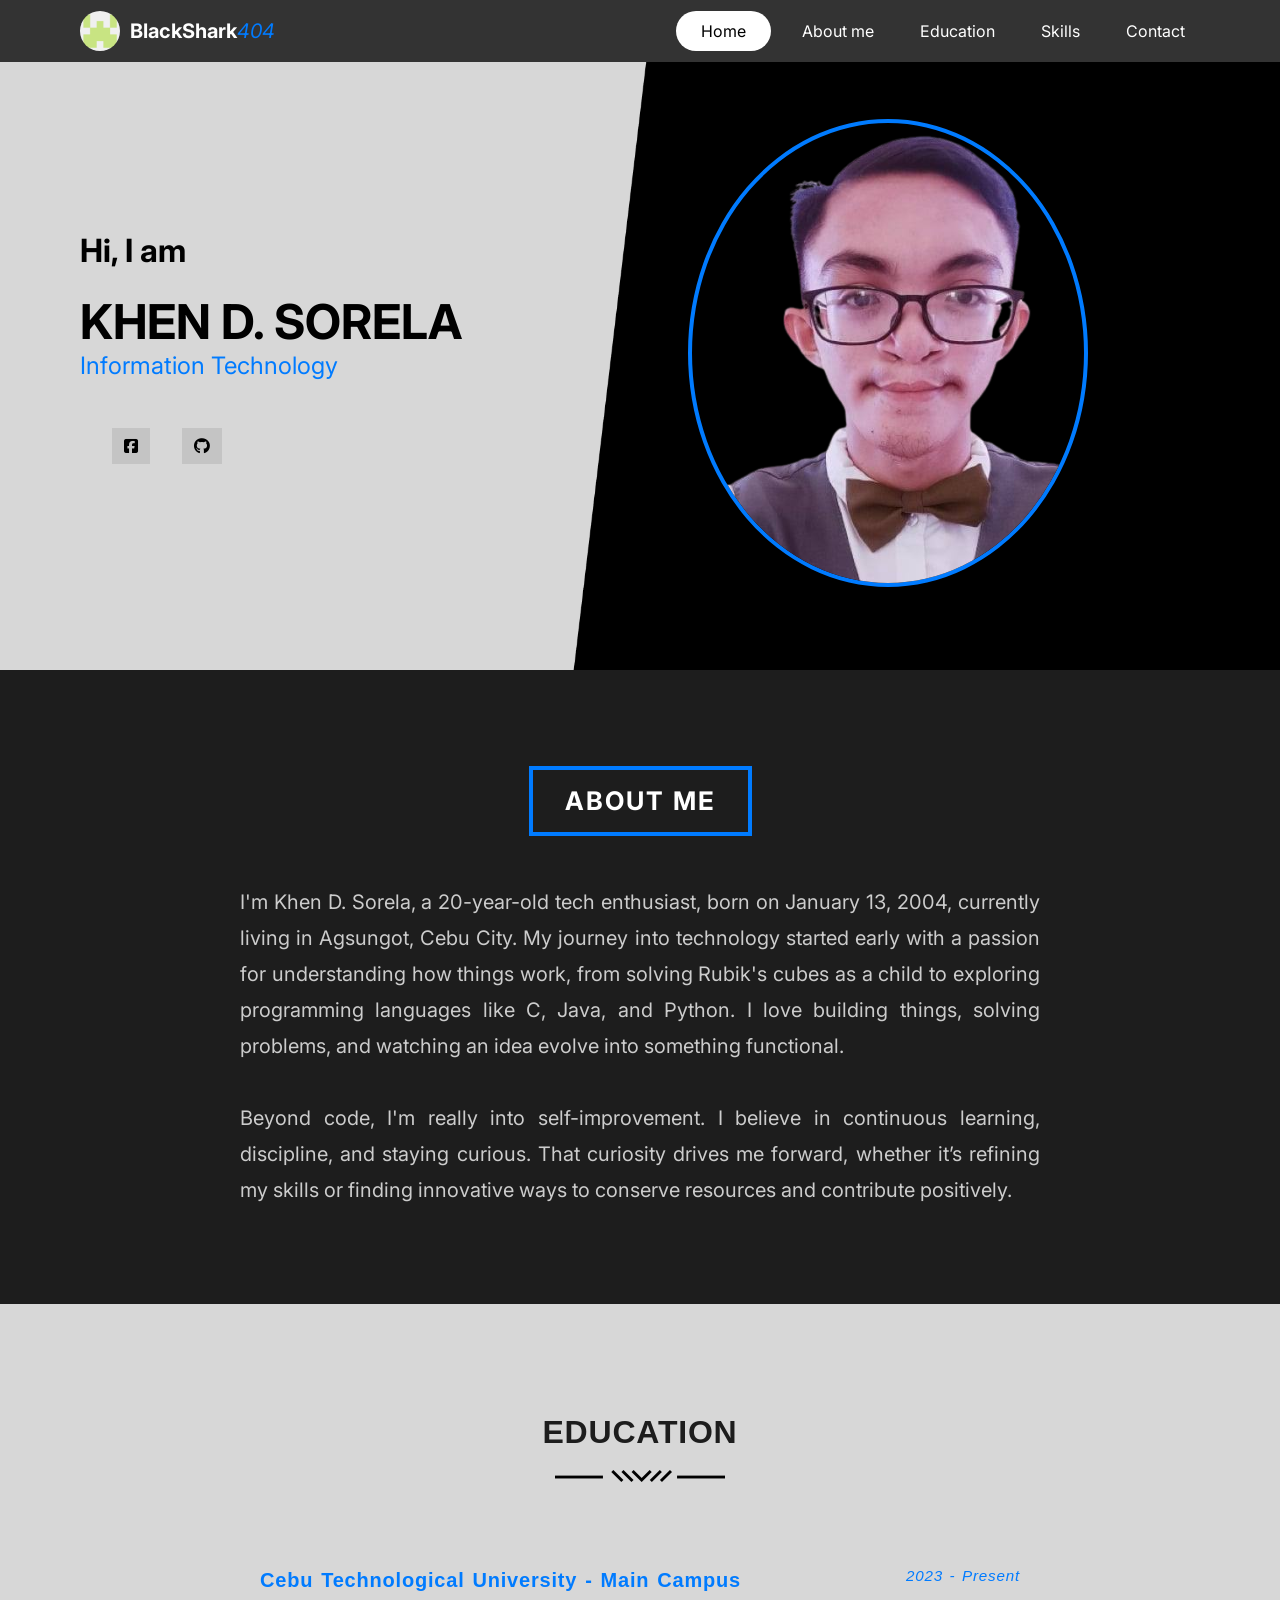
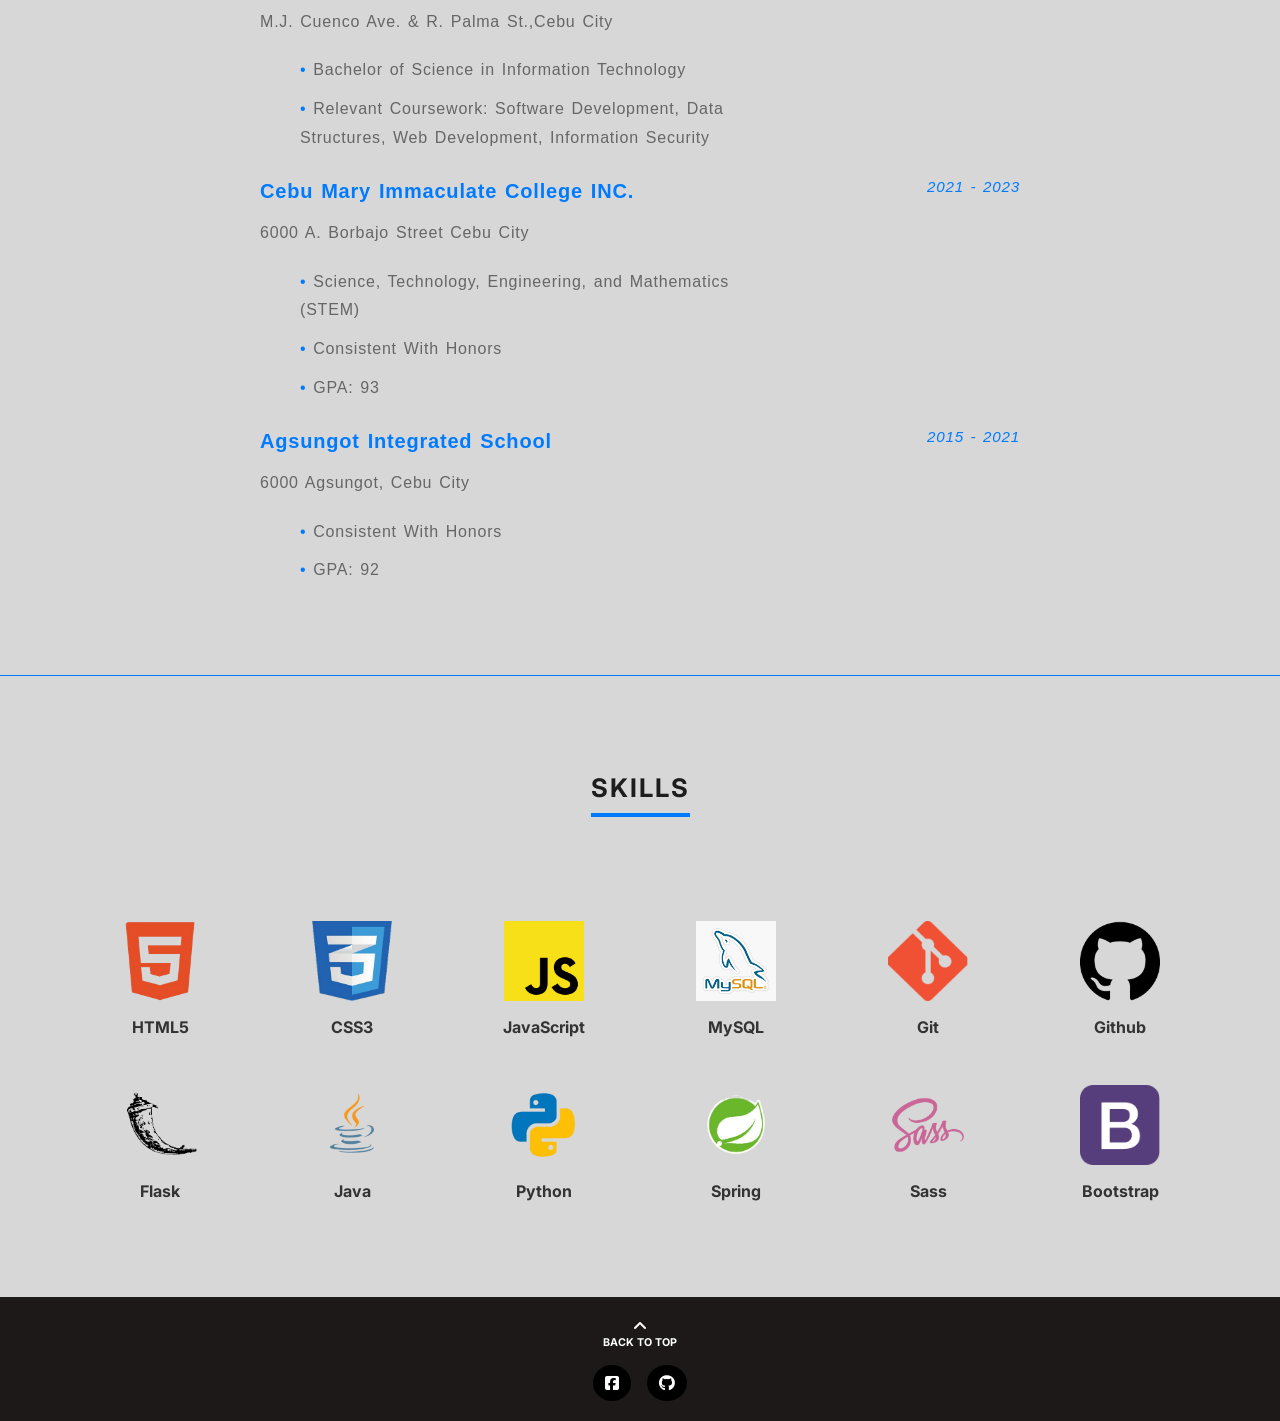
==== index.html @ 46f43462 "Update and rename Midterm-Exam/templates/sorela_khen_midterm.html to index.html" ====
<!DOCTYPE html>
<html lang="en">
  <head>
    <meta charset="UTF-8" />
    <meta name="viewport" content="width=device-width, initial-scale=1.0" />
    <title>Midterm Exam</title>
    <link rel="stylesheet" href="/Midterm-Exam/templates/style.css" />
    <link
      rel="stylesheet"
      href="https://cdnjs.cloudflare.com/ajax/libs/font-awesome/6.6.0/css/all.min.css"
      integrity="sha512-Kc323vGBEqzTmouAECnVceyQqyqdsSiqLQISBL29aUW4U/M7pSPA/gEUZQqv1cwx4OnYxTxve5UMg5GT6L4JJg=="
      crossorigin="anonymous"
      referrerpolicy="no-referrer"
    />
    <script src="/Midterm-Exam/templates/navbar.js"></script>
  </head>
  <body>
    <header>
      <nav class="container navbar">
        <div class="logo-container">
          <img
            src="/Midterm-Exam/assets/images/github_profile.png"
            alt="logo"
            class="logo"
          />
          <h3>BlackShark</h3>
          <span>404</span>
        </div>
        <ul class="nav-links" data-visible="false">
          <li><a href="#home" class="active">Home</a></li>
          <li><a href="#about-me">About me</a></li>
          <li><a href="#education">Education</a></li>
          <li><a href="#skills">Skills</a></li>
          <li><a href="#contact">Contact</a></li>
        </ul>
      </nav>
    </header>
  
    <main>
      <section class="hero" id="home">
        <div class="bg-img">
          <img src="/Midterm-Exam/assets/images/bg.png" alt="" />
        </div>
        <div class="hero-top container">
          <div class="content">
            <div class="info">
              <h1>Hi, I am</h1>

              <h2>Khen D. Sorela</h2>
              <h6>Information Technology</h6>
            </div>
            <div class="contact-me">
              <a href="https://www.facebook.com/Khen.Sorela.404"
                ><i class="fa-brands fa-facebook-square" target="_blank"></i
              ></a>
              <a href="https://github.com/BlackShark404" target="_blank"
                ><i class="fa-brands fa-github"></i
              ></a>
            </div>
          </div>

          <div class="person-img">
            <img
              src="/Midterm-Exam/assets/images/formal-profile.png"
              alt="Person"
            />
          </div>
        </div>
      </section>

      <section class="about-me" id="about-me">
        <h2>About Me</h2>
        <p>
          I'm Khen D. Sorela, a 20-year-old tech enthusiast, born on January 13,
          2004, currently living in Agsungot, Cebu City. My journey into
          technology started early with a passion for understanding how things
          work, from solving Rubik's cubes as a child to exploring programming
          languages like C, Java, and Python. I love building things, solving
          problems, and watching an idea evolve into something functional.
          <br />
          <br />
          Beyond code, I'm really into self-improvement. I believe in continuous
          learning, discipline, and staying curious. That curiosity drives me
          forward, whether it’s refining my skills or finding innovative ways to
          conserve resources and contribute positively.
        </p>
      </section>

      <section class="education-sec" id="education">
        <div class="eduction-container">
          <div class="centered-container">
            <h2 class="center-text">Education</h2>
            <img
              src="/Midterm-Exam/assets/icons/separator-black 1.png"
              alt="separator"
            />
          </div>

          <div class="content-left">
            <h4>
              Cebu Technological University - Main Campus
              <span>2023 - Present</span>
            </h4>
            <p>M.J. Cuenco Ave. & R. Palma St.,Cebu City</p>
            <ul>
              <li>Bachelor of Science in Information Technology</li>
              <li>
                Relevant Coursework: Software Development, Data <br />
                Structures, Web Development, Information Security
              </li>
            </ul>
            <h4>Cebu Mary Immaculate College INC. <span>2021 - 2023</span></h4>
            <p>6000 A. Borbajo Street Cebu City</p>
            <ul>
              <li>
                Science, Technology, Engineering, and Mathematics <br />
                (STEM)
              </li>
              <li>Consistent With Honors</li>
              <li>GPA: 93</li>
            </ul>

            <h4>Agsungot Integrated School <span>2015 - 2021</span></h4>
            <p>6000 Agsungot, Cebu City</p>
            <ul>
              <li>Consistent With Honors</li>
              <li>GPA: 92</li>
            </ul>
          </div>
        </div>
        <hr />
      </section>

      <section class="skills container" id="skills">
        <div class="header-info">
          <h2>Skills</h2>
        </div>
        <div class="grid-skills">
          <div class="grid-item">
            <img src="/Midterm-Exam/assets/icons/html-icon.png" alt="HTML5" />
            <h6>HTML5</h6>
          </div>
          <div class="grid-item">
            <img src="/Midterm-Exam/assets/icons/css-icon.png" alt="CSS3" />
            <h6>CSS3</h6>
          </div>
          <div class="grid-item">
            <img
              src="/Midterm-Exam/assets/icons/javascript-icon.png"
              alt="JavaScript"
            />
            <h6>JavaScript</h6>
          </div>
          <div class="grid-item">
            <img src="/Midterm-Exam/assets/icons/mysql-icon.jpg" alt="MySQL" />
            <h6>MySQL</h6>
          </div>
          <div class="grid-item">
            <img src="/Midterm-Exam/assets/icons/git-icon.png" alt="Git" />
            <h6>Git</h6>
          </div>
          <div class="grid-item">
            <img
              src="/Midterm-Exam/assets/icons/github-icon.png"
              alt="Github"
            />
            <h6>Github</h6>
          </div>
          <div class="grid-item">
            <img src="/Midterm-Exam/assets/icons/flask-icon.png" alt="Flask" />
            <h6>Flask</h6>
          </div>
          <div class="grid-item">
            <img src="/Midterm-Exam/assets/icons/java-icon.png" alt="Java" />
            <h6>Java</h6>
          </div>
          <div class="grid-item">
            <img
              src="/Midterm-Exam/assets/icons/python-icon.png"
              alt="Python"
            />
            <h6>Python</h6>
          </div>
          <div class="grid-item">
            <img
              src="/Midterm-Exam/assets/icons/spring-icon.png"
              alt="Spring"
            />
            <h6>Spring</h6>
          </div>
          <div class="grid-item">
            <img src="/Midterm-Exam/assets/icons/sass-icon.png" alt="Sass" />
            <h6>Sass</h6>
          </div>
          <div class="grid-item">
            <img
              src="/Midterm-Exam/assets/icons/bootstrap-icon.png"
              alt="Bootstrap"
            />
            <h6>Bootstrap</h6>
          </div>
        </div>
      </section>
    </main>

    <footer>
      <div class="container footer-info" id="contact">
        <div class="scroll-up">
          <a href="#"><i class="fas fa-angle-up"></i></a>
          <h6>BACK TO TOP</h6>
        </div>
        <div class="social">
          <a href="https://www.facebook.com/Khen.Sorela.404" target="_blank"
            ><i class="fab fa-facebook-square"></i
          ></a>
          <a href="https://github.com/BlackShark404" target="_blank"
            ><i class="fab fa-github"></i
          ></a>
        </div>
      </div>
    </footer>
  </body>
</html>
---- Midterm-Exam/templates/style.css ----
@import url('https://fonts.googleapis.com/css2?family=Inter:ital,opsz,wght@0,14..32,100..900;1,14..32,100..900&display=swap');

*{
    margin: 0;
    padding: 0;
    list-style: none;
    text-decoration: none;
    box-sizing: border-box;
}

html {
  scroll-behavior: smooth;
}

body {
    font-family: "Inter", sans-serif;
    background-color:#d7d7d7;
}

h2 {
  font-size: 1.6rem;
  text-transform: uppercase;
  transition: transform 0.4s ease, color 0.4s ease; 
}

h2:hover {
  transform: scale(1.1);
  color: #007bff; 
}


header {
  position: fixed;
  top: 0;
  width: 100%;
  z-index: 1000;
  background-color: #333; 
  padding: 11px;
}

.container{
  width: min(90%,1120px);
  margin-inline: auto;
}

.navbar{
  display: flex;
  justify-content: space-between;
  align-items: center;
}

.navbar h3 {
  color: white;
  font-size: 20px;
  margin-left: 10px;
}

.navbar span {
  color: #007bff;
  font-size: 20px;
}

.navbar .logo{
  width: 2.5rem;
  height: 2.5rem ;
  cursor: pointer;
  border-radius: 50%;
  object-fit: cover;
}

.logo-container {
  display: flex; 
  align-items: center; 
}

.nav-links{
  height: 100%;
  display: flex;
  justify-content: center;
  align-items: center;  
  gap: 1em;
  margin-left: 12rem;
}

.nav-links li{
  list-style: none;
}

.nav-links li a{
  text-decoration: none;
  color: #fff;
  font-size: 1rem;
  font-weight: 400;
  line-height: 1rem;
  transition: background-color 0.3s ease, color 0.3s ease;
  padding: 10px 15px; 
  border-radius: 20px; 
}

.nav-links li a:hover {
  background-color: #fff; 
  color: black;
}

.nav-links li a:focus {
  background-color: #fff;
  color: black;
}

.nav-links .active{
  text-decoration: none;
  background-color: #fff;
  color: black;
  border: none;
  padding: 10px 25px;
  border-radius: 20px;
  font-size: 1rem;
  font-weight: 400;
  line-height: 1rem;
  cursor: pointer;
}

.hero{
  margin-top: 2.125rem;
  display: flex;
  flex-direction: column;
  margin-top: 103px;
}

.hero-top{
  display: flex;
  align-items: center;
  justify-content: space-between;
}

.bg-img img{
  width: 59%;
  height: 105vh;
  position: absolute;
  right: 0;
  top: 0;
  z-index: -1;
}

.hero-top .content{
  display: flex;
  flex-direction: column;
  gap: 3rem;
}

.info h1{
  margin-bottom: 1.375rem;
  font-size: 2rem;
  font-weight: 700;
}

.info h2{
  font-size: 3rem;
  font-weight: 700;
}

.info h6{
  font-size: 1.5rem;
  font-weight: 400;
  color: #007bff;
}

.person-img img {
  margin-right: 7rem;
  margin-top: 1rem;
  width: 400px;
  height: 468px;
  border-radius: 60%;
  border: 4px solid #007bff;
  box-shadow: 0 10px 20px rgba(0, 0, 0, 0.1);
  transition: transform 0.5s ease, box-shadow 0.5s ease;
}

.person-img img:hover {
  transform: scale(1.05) rotate(5deg); 
  box-shadow: 0 15px 25px rgba(0, 0, 0, 0.3);
}


.contact-me {
  display: flex;
  justify-content: center;
  gap: 2rem;
  margin-right: 13rem;
}

.contact-me a {
  text-decoration: none;
  color: black;
}

.contact-me i {
  background-color: #C4C4C4;
  padding: 0.625rem .75rem;
  transition: background-color 0.3s ease, transform 0.3s ease;
}

.contact-me i:hover {
  background-color: #000; 
  color: #fff; 
  transform: scale(1.2); 
}

.about-me {
  width: 100%;
  min-height: 60vh;
  color: #f1f1f1; 
  background-color: #1d1d1d; 
  display: flex;
  flex-direction: column;
  justify-content: center;
  align-items: center;
  padding: 6rem 5rem; 
  margin-top: 79px;
  text-align: center;
  line-height: 1.8; 
}

.about-me h2 {
  color: #ffffff; 
  letter-spacing: 2px;
  border: 4px solid #007bff;
  padding: 0.5rem 2rem;
  margin-bottom: 3rem;
}

.about-me p {
  font-size: 1.25rem;
  max-width: 800px;
  margin-bottom: 0;
  color: #cccccc;
  text-align: justify;
}

.education-sec {
  width: 100%;
  margin: 5rem 0;
  color: #333;  
}

.eduction-container h4 {
  color: #007bff; /* Matching blue for titles */
}

.eduction-container p, .eduction-container ul {
  color: #666; /* Slightly lighter grey for text */
}

.eduction-container {
  text-align: left;
  padding: 20px;
  line-height: 1.8;
  word-spacing: 0.1rem;
  letter-spacing: 0.05rem;
  font-family: 'Arial', sans-serif;
  max-width: 800px;
  margin: 0 auto;
}

.centered-container {
  display: flex;
  flex-direction: column; 
  justify-content: center;
  align-items: center;    
  text-align: center;
  margin-bottom: 5rem;
}

.centered-container h2 {
  margin-bottom: 0.5rem;
}

.center-text {
  text-align: center;
  margin-bottom: 30px;
  font-size: 2rem;
  font-weight: bold;
  color: #1d1d1d;
}

.content-left h4 {
  font-size: 1.25rem;
  font-weight: bold;
  margin-bottom: 10px;
}

.content-left p,
.content-left ul {
  font-size: 1rem;
  margin-bottom: 20px;
}

.content-left ul {
  list-style-type: disc; 
  padding-left: 40px; 
  margin-left: 0;
}

.content-left ul li {
  list-style: none;
  margin-bottom: 10px;
}

.content-left ul li::before {
  content: "• "; 
  color: #007bff; 
}

span {
  float: right;
  font-weight: normal;
  font-style: italic;
  font-size: 0.95rem;
}

hr {
  height: 1px; 
  background-color: #007bff; 
  border: none; 
  margin: 50px 0;
}

.skills {
  margin-top: 6rem;
  margin-bottom: 6rem;
  display: flex;
  flex-direction: column;
  align-items: center;
  gap: 3rem;
}

.header-info h2 {
  letter-spacing: 2px;
  color: #1d1d1d;
  text-transform: uppercase;
  border-bottom: 4px solid #007bff;
  padding-bottom: 10px;
  margin-bottom: 3.5rem;
}

.grid-skills {
  display: grid;
  grid-template-columns: repeat(auto-fit, minmax(150px, 1fr));
  row-gap: 3rem;
  column-gap: 2rem;
  width: 100%;
  max-width: 1200px;
}

.grid-item {
  display: flex;
  flex-direction: column;
  gap: 1rem;
  text-align: center;
  align-items: center;
  transition: transform 0.3s ease, background-color 0.3s ease;
}

.grid-item:hover {
  transform: scale(1.1);
}

.grid-item img {
  width: 80px;
  height: 80px;
}

.grid-item h6 {
  font-size: 1rem;
  color: #333;
}

footer a{
  text-decoration: none;
  color:#fff;
  transition: background-color 0.3s ease, transform 0.3s ease;
}

footer{
  margin-top: 3rem;
  background-color: #1c1918;
  color: #fff;
  padding: 1.2rem 0;
  display: flex;
  justify-content: center;
  align-items: center;
  gap: 2rem;
}

.social i {
  background-color: #000;
  padding: 0.625rem .75rem;
  border-radius: 50%;
  transition: background-color 0.3s ease, transform 0.3s ease;
}

.social i:hover {
  background-color: #fff; 
  color: #000; 
  transform: scale(1.2); 
}

footer a:hover {
  background-color: #000; 
  color: #fff; 
  transform: scale(1.1); 
}

.footer-info{
  display: flex;
  flex-direction: column;
  justify-content: center;
  align-items: center;
  text-align: center;
  gap: 1rem;
}

.social{
  display: flex;
  gap: 1rem;
}
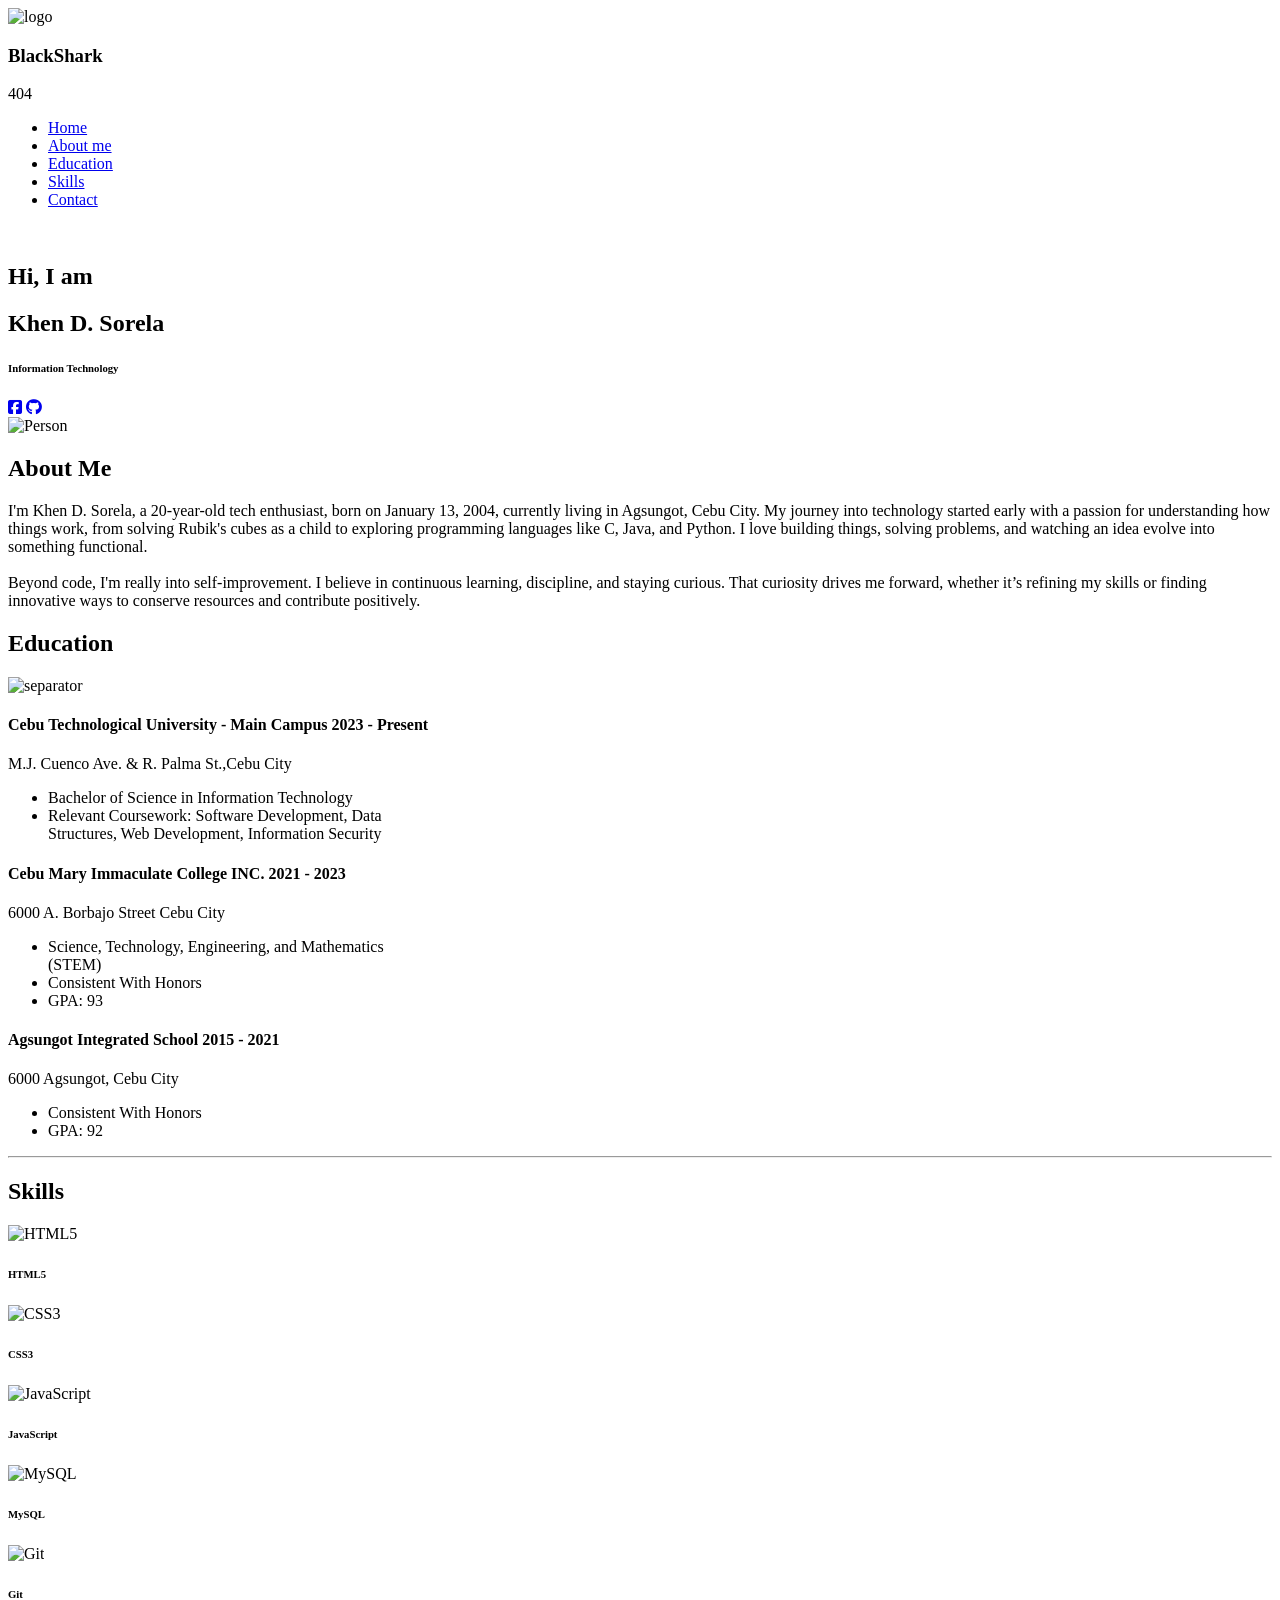
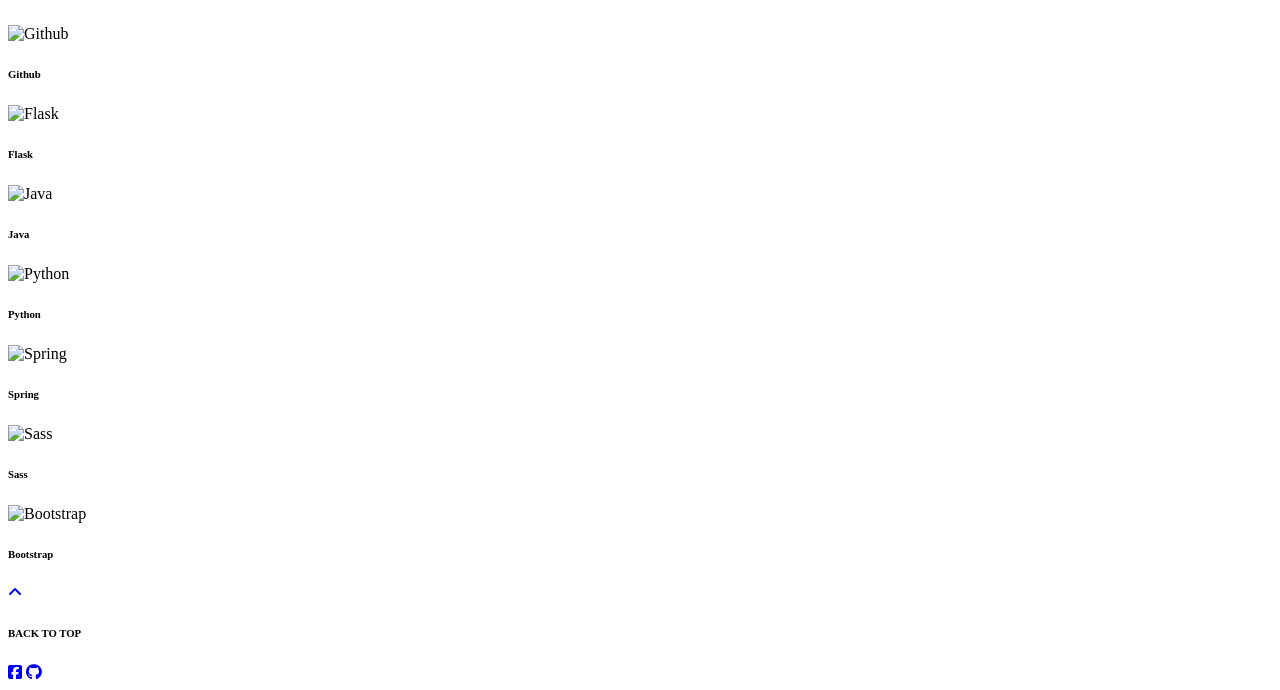
==== commit 55945e99: "Update and rename sorela_khen_midterm.html to index.html" ====
--- a/index.html
+++ b/index.html
@@ -4,7 +4,7 @@
     <meta charset="UTF-8" />
     <meta name="viewport" content="width=device-width, initial-scale=1.0" />
     <title>Midterm Exam</title>
-    <link rel="stylesheet" href="/Midterm-Exam/templates/style.css" />
+    <link rel="stylesheet" href="/Midterm-Exam/style.css" />
     <link
       rel="stylesheet"
       href="https://cdnjs.cloudflare.com/ajax/libs/font-awesome/6.6.0/css/all.min.css"
@@ -12,7 +12,7 @@
       crossorigin="anonymous"
       referrerpolicy="no-referrer"
     />
-    <script src="/Midterm-Exam/templates/navbar.js"></script>
+    <script src="/Midterm-Exam/navbar.js"></script>
   </head>
   <body>
     <header>
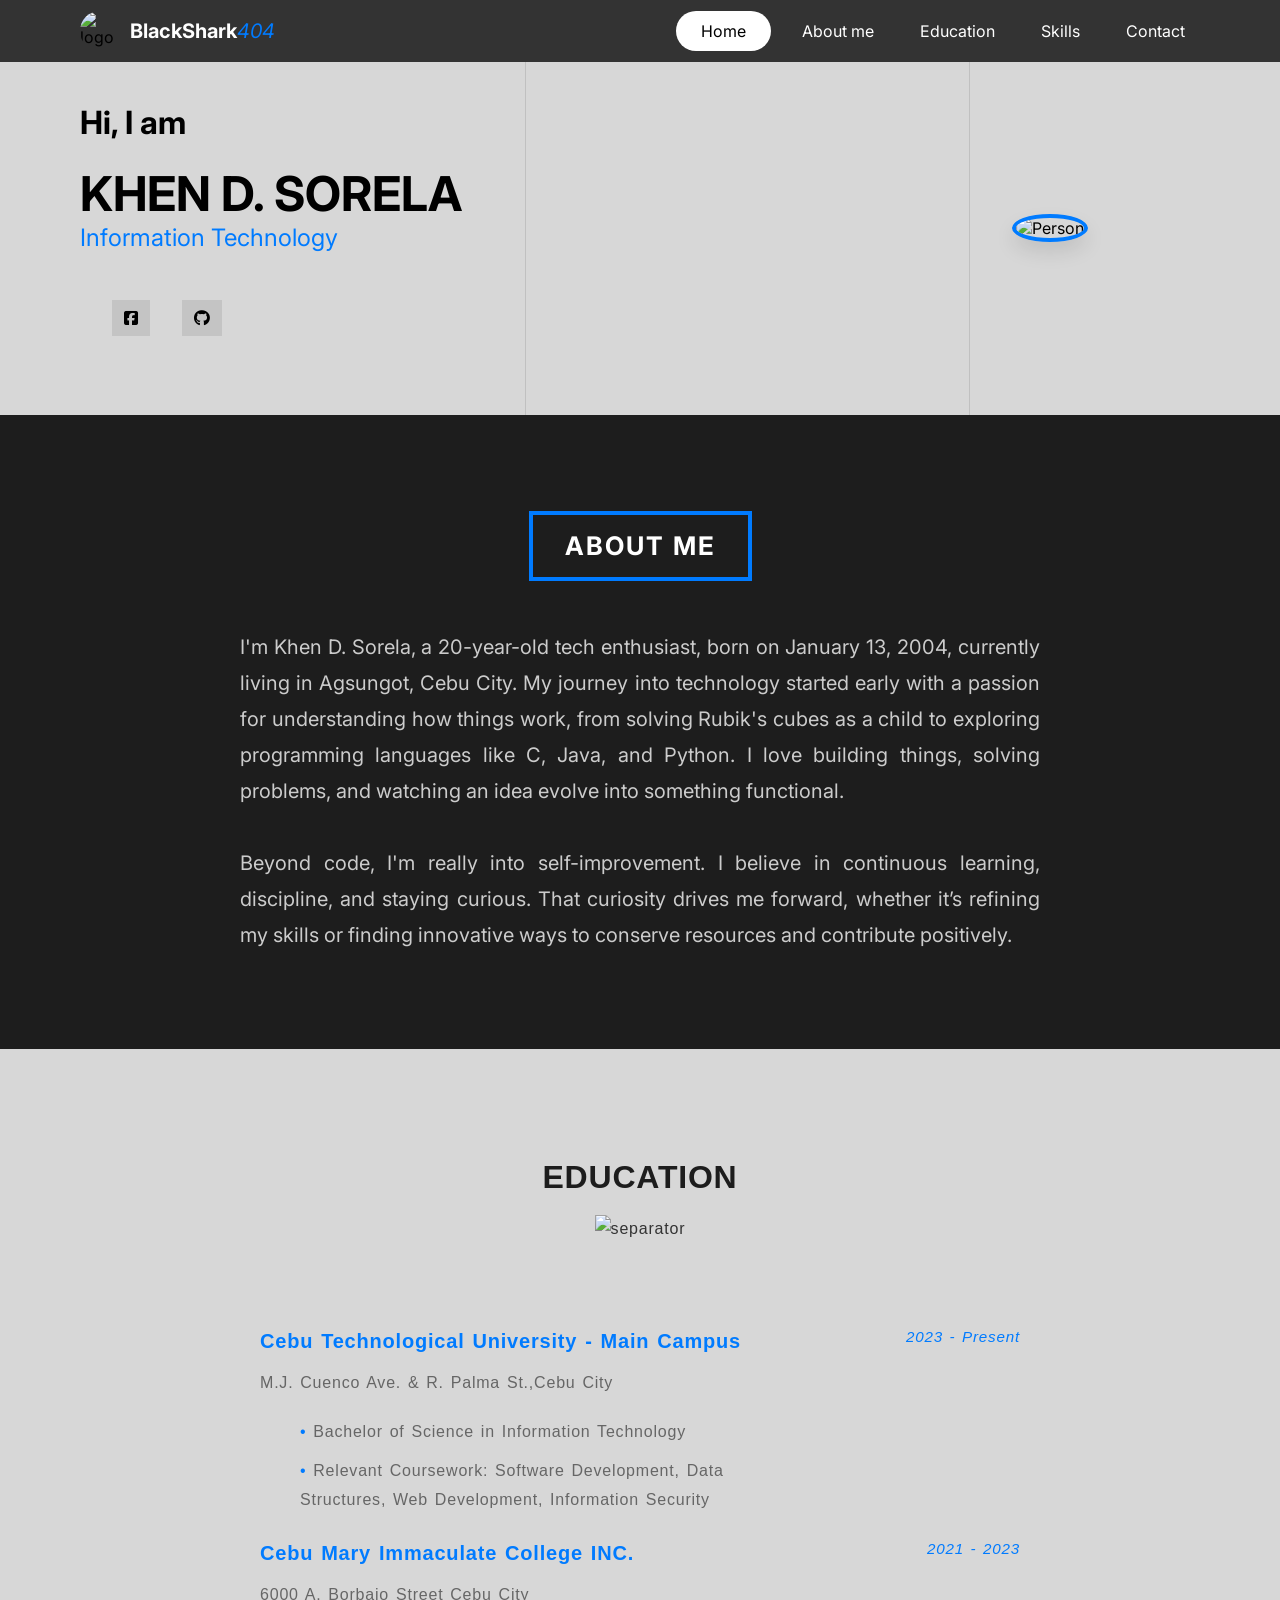
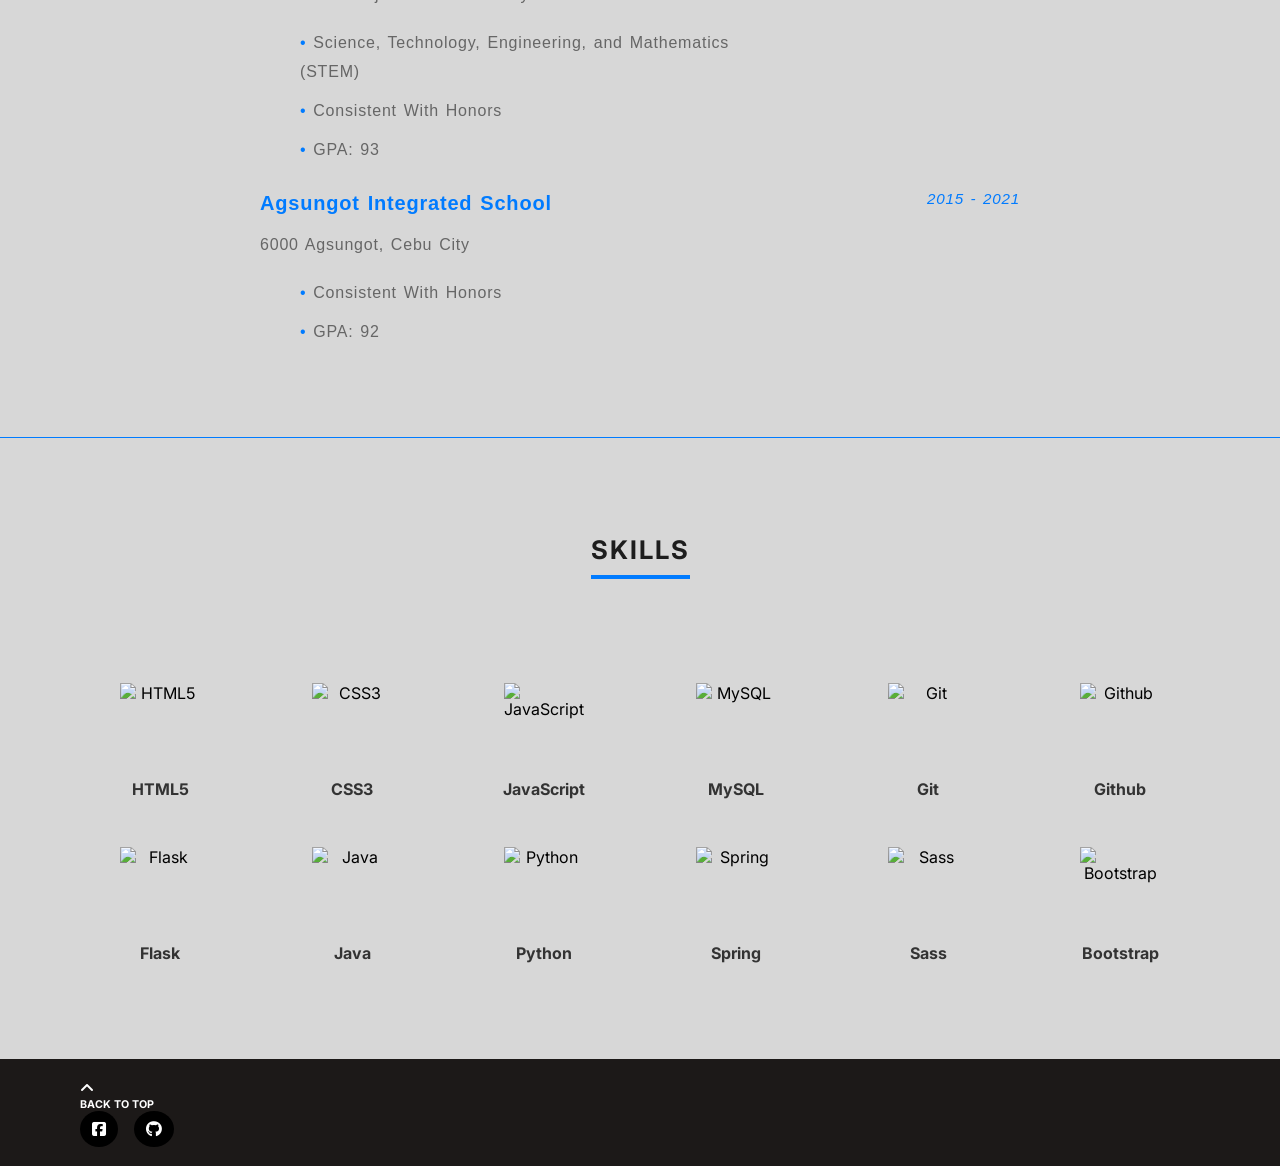
==== commit ccfbb69e: "Update index.html" ====
--- a/index.html
+++ b/index.html
@@ -4,7 +4,7 @@
     <meta charset="UTF-8" />
     <meta name="viewport" content="width=device-width, initial-scale=1.0" />
     <title>Midterm Exam</title>
-    <link rel="stylesheet" href="/Midterm-Exam/style.css" />
+    <link rel="stylesheet" href="/style.css" />
     <link
       rel="stylesheet"
       href="https://cdnjs.cloudflare.com/ajax/libs/font-awesome/6.6.0/css/all.min.css"
--- a/style.css
+++ b/style.css
@@ -0,0 +1,426 @@
+@import url('https://fonts.googleapis.com/css2?family=Inter:ital,opsz,wght@0,14..32,100..900;1,14..32,100..900&display=swap');
+
+*{
+    margin: 0;
+    padding: 0;
+    list-style: none;
+    text-decoration: none;
+    box-sizing: border-box;
+}
+
+html {
+  scroll-behavior: smooth;
+}
+
+body {
+    font-family: "Inter", sans-serif;
+    background-color:#d7d7d7;
+}
+
+h2 {
+  font-size: 1.6rem;
+  text-transform: uppercase;
+  transition: transform 0.4s ease, color 0.4s ease; 
+}
+
+h2:hover {
+  transform: scale(1.1);
+  color: #007bff; 
+}
+
+
+header {
+  position: fixed;
+  top: 0;
+  width: 100%;
+  z-index: 1000;
+  background-color: #333; 
+  padding: 11px;
+}
+
+.container{
+  width: min(90%,1120px);
+  margin-inline: auto;
+}
+
+.navbar{
+  display: flex;
+  justify-content: space-between;
+  align-items: center;
+}
+
+.navbar h3 {
+  color: white;
+  font-size: 20px;
+  margin-left: 10px;
+}
+
+.navbar span {
+  color: #007bff;
+  font-size: 20px;
+}
+
+.navbar .logo{
+  width: 2.5rem;
+  height: 2.5rem ;
+  cursor: pointer;
+  border-radius: 50%;
+  object-fit: cover;
+}
+
+.logo-container {
+  display: flex; 
+  align-items: center; 
+}
+
+.nav-links{
+  height: 100%;
+  display: flex;
+  justify-content: center;
+  align-items: center;  
+  gap: 1em;
+  margin-left: 12rem;
+}
+
+.nav-links li{
+  list-style: none;
+}
+
+.nav-links li a{
+  text-decoration: none;
+  color: #fff;
+  font-size: 1rem;
+  font-weight: 400;
+  line-height: 1rem;
+  transition: background-color 0.3s ease, color 0.3s ease;
+  padding: 10px 15px; 
+  border-radius: 20px; 
+}
+
+.nav-links li a:hover {
+  background-color: #fff; 
+  color: black;
+}
+
+.nav-links li a:focus {
+  background-color: #fff;
+  color: black;
+}
+
+.nav-links .active{
+  text-decoration: none;
+  background-color: #fff;
+  color: black;
+  border: none;
+  padding: 10px 25px;
+  border-radius: 20px;
+  font-size: 1rem;
+  font-weight: 400;
+  line-height: 1rem;
+  cursor: pointer;
+}
+
+.hero{
+  margin-top: 2.125rem;
+  display: flex;
+  flex-direction: column;
+  margin-top: 103px;
+}
+
+.hero-top{
+  display: flex;
+  align-items: center;
+  justify-content: space-between;
+}
+
+.bg-img img{
+  width: 59%;
+  height: 105vh;
+  position: absolute;
+  right: 0;
+  top: 0;
+  z-index: -1;
+}
+
+.hero-top .content{
+  display: flex;
+  flex-direction: column;
+  gap: 3rem;
+}
+
+.info h1{
+  margin-bottom: 1.375rem;
+  font-size: 2rem;
+  font-weight: 700;
+}
+
+.info h2{
+  font-size: 3rem;
+  font-weight: 700;
+}
+
+.info h6{
+  font-size: 1.5rem;
+  font-weight: 400;
+  color: #007bff;
+}
+
+.person-img img {
+  margin-right: 7rem;
+  margin-top: 1rem;
+  width: 400px;
+  height: 468px;
+  border-radius: 60%;
+  border: 4px solid #007bff;
+  box-shadow: 0 10px 20px rgba(0, 0, 0, 0.1);
+  transition: transform 0.5s ease, box-shadow 0.5s ease;
+}
+
+.person-img img:hover {
+  transform: scale(1.05) rotate(5deg); 
+  box-shadow: 0 15px 25px rgba(0, 0, 0, 0.3);
+}
+
+
+.contact-me {
+  display: flex;
+  justify-content: center;
+  gap: 2rem;
+  margin-right: 13rem;
+}
+
+.contact-me a {
+  text-decoration: none;
+  color: black;
+}
+
+.contact-me i {
+  background-color: #C4C4C4;
+  padding: 0.625rem .75rem;
+  transition: background-color 0.3s ease, transform 0.3s ease;
+}
+
+.contact-me i:hover {
+  background-color: #000; 
+  color: #fff; 
+  transform: scale(1.2); 
+}
+
+.about-me {
+  width: 100%;
+  min-height: 60vh;
+  color: #f1f1f1; 
+  background-color: #1d1d1d; 
+  display: flex;
+  flex-direction: column;
+  justify-content: center;
+  align-items: center;
+  padding: 6rem 5rem; 
+  margin-top: 79px;
+  text-align: center;
+  line-height: 1.8; 
+}
+
+.about-me h2 {
+  color: #ffffff; 
+  letter-spacing: 2px;
+  border: 4px solid #007bff;
+  padding: 0.5rem 2rem;
+  margin-bottom: 3rem;
+}
+
+.about-me p {
+  font-size: 1.25rem;
+  max-width: 800px;
+  margin-bottom: 0;
+  color: #cccccc;
+  text-align: justify;
+}
+
+.education-sec {
+  width: 100%;
+  margin: 5rem 0;
+  color: #333;  
+}
+
+.eduction-container h4 {
+  color: #007bff; /* Matching blue for titles */
+}
+
+.eduction-container p, .eduction-container ul {
+  color: #666; /* Slightly lighter grey for text */
+}
+
+.eduction-container {
+  text-align: left;
+  padding: 20px;
+  line-height: 1.8;
+  word-spacing: 0.1rem;
+  letter-spacing: 0.05rem;
+  font-family: 'Arial', sans-serif;
+  max-width: 800px;
+  margin: 0 auto;
+}
+
+.centered-container {
+  display: flex;
+  flex-direction: column; 
+  justify-content: center;
+  align-items: center;    
+  text-align: center;
+  margin-bottom: 5rem;
+}
+
+.centered-container h2 {
+  margin-bottom: 0.5rem;
+}
+
+.center-text {
+  text-align: center;
+  margin-bottom: 30px;
+  font-size: 2rem;
+  font-weight: bold;
+  color: #1d1d1d;
+}
+
+.content-left h4 {
+  font-size: 1.25rem;
+  font-weight: bold;
+  margin-bottom: 10px;
+}
+
+.content-left p,
+.content-left ul {
+  font-size: 1rem;
+  margin-bottom: 20px;
+}
+
+.content-left ul {
+  list-style-type: disc; 
+  padding-left: 40px; 
+  margin-left: 0;
+}
+
+.content-left ul li {
+  list-style: none;
+  margin-bottom: 10px;
+}
+
+.content-left ul li::before {
+  content: "• "; 
+  color: #007bff; 
+}
+
+span {
+  float: right;
+  font-weight: normal;
+  font-style: italic;
+  font-size: 0.95rem;
+}
+
+hr {
+  height: 1px; 
+  background-color: #007bff; 
+  border: none; 
+  margin: 50px 0;
+}
+
+.skills {
+  margin-top: 6rem;
+  margin-bottom: 6rem;
+  display: flex;
+  flex-direction: column;
+  align-items: center;
+  gap: 3rem;
+}
+
+.header-info h2 {
+  letter-spacing: 2px;
+  color: #1d1d1d;
+  text-transform: uppercase;
+  border-bottom: 4px solid #007bff;
+  padding-bottom: 10px;
+  margin-bottom: 3.5rem;
+}
+
+.grid-skills {
+  display: grid;
+  grid-template-columns: repeat(auto-fit, minmax(150px, 1fr));
+  row-gap: 3rem;
+  column-gap: 2rem;
+  width: 100%;
+  max-width: 1200px;
+}
+
+.grid-item {
+  display: flex;
+  flex-direction: column;
+  gap: 1rem;
+  text-align: center;
+  align-items: center;
+  transition: transform 0.3s ease, background-color 0.3s ease;
+}
+
+.grid-item:hover {
+  transform: scale(1.1);
+}
+
+.grid-item img {
+  width: 80px;
+  height: 80px;
+}
+
+.grid-item h6 {
+  font-size: 1rem;
+  color: #333;
+}
+
+footer a{
+  text-decoration: none;
+  color:#fff;
+  transition: background-color 0.3s ease, transform 0.3s ease;
+}
+
+footer{
+  margin-top: 3rem;
+  background-color: #1c1918;
+  color: #fff;
+  padding: 1.2rem 0;
+  display: flex;
+  justify-content: center;
+  align-items: center;
+  gap: 2rem;
+}
+
+.social i {
+  background-color: #000;
+  padding: 0.625rem .75rem;
+  border-radius: 50%;
+  transition: background-color 0.3s ease, transform 0.3s ease;
+}
+
+.social i:hover {
+  background-color: #fff; 
+  color: #000; 
+  transform: scale(1.2); 
+}
+
+footer a:hover {
+  background-color: #000; 
+  color: #fff; 
+  transform: scale(1.1); 
+}
+
+lk.footer-info{
+  display: flex;
+  flex-direction: column;
+  justify-content: center;
+  align-items: center;
+  text-align: center;
+  gap: 1rem;
+}
+
+.social{
+  display: flex;
+  gap: 1rem;
+}
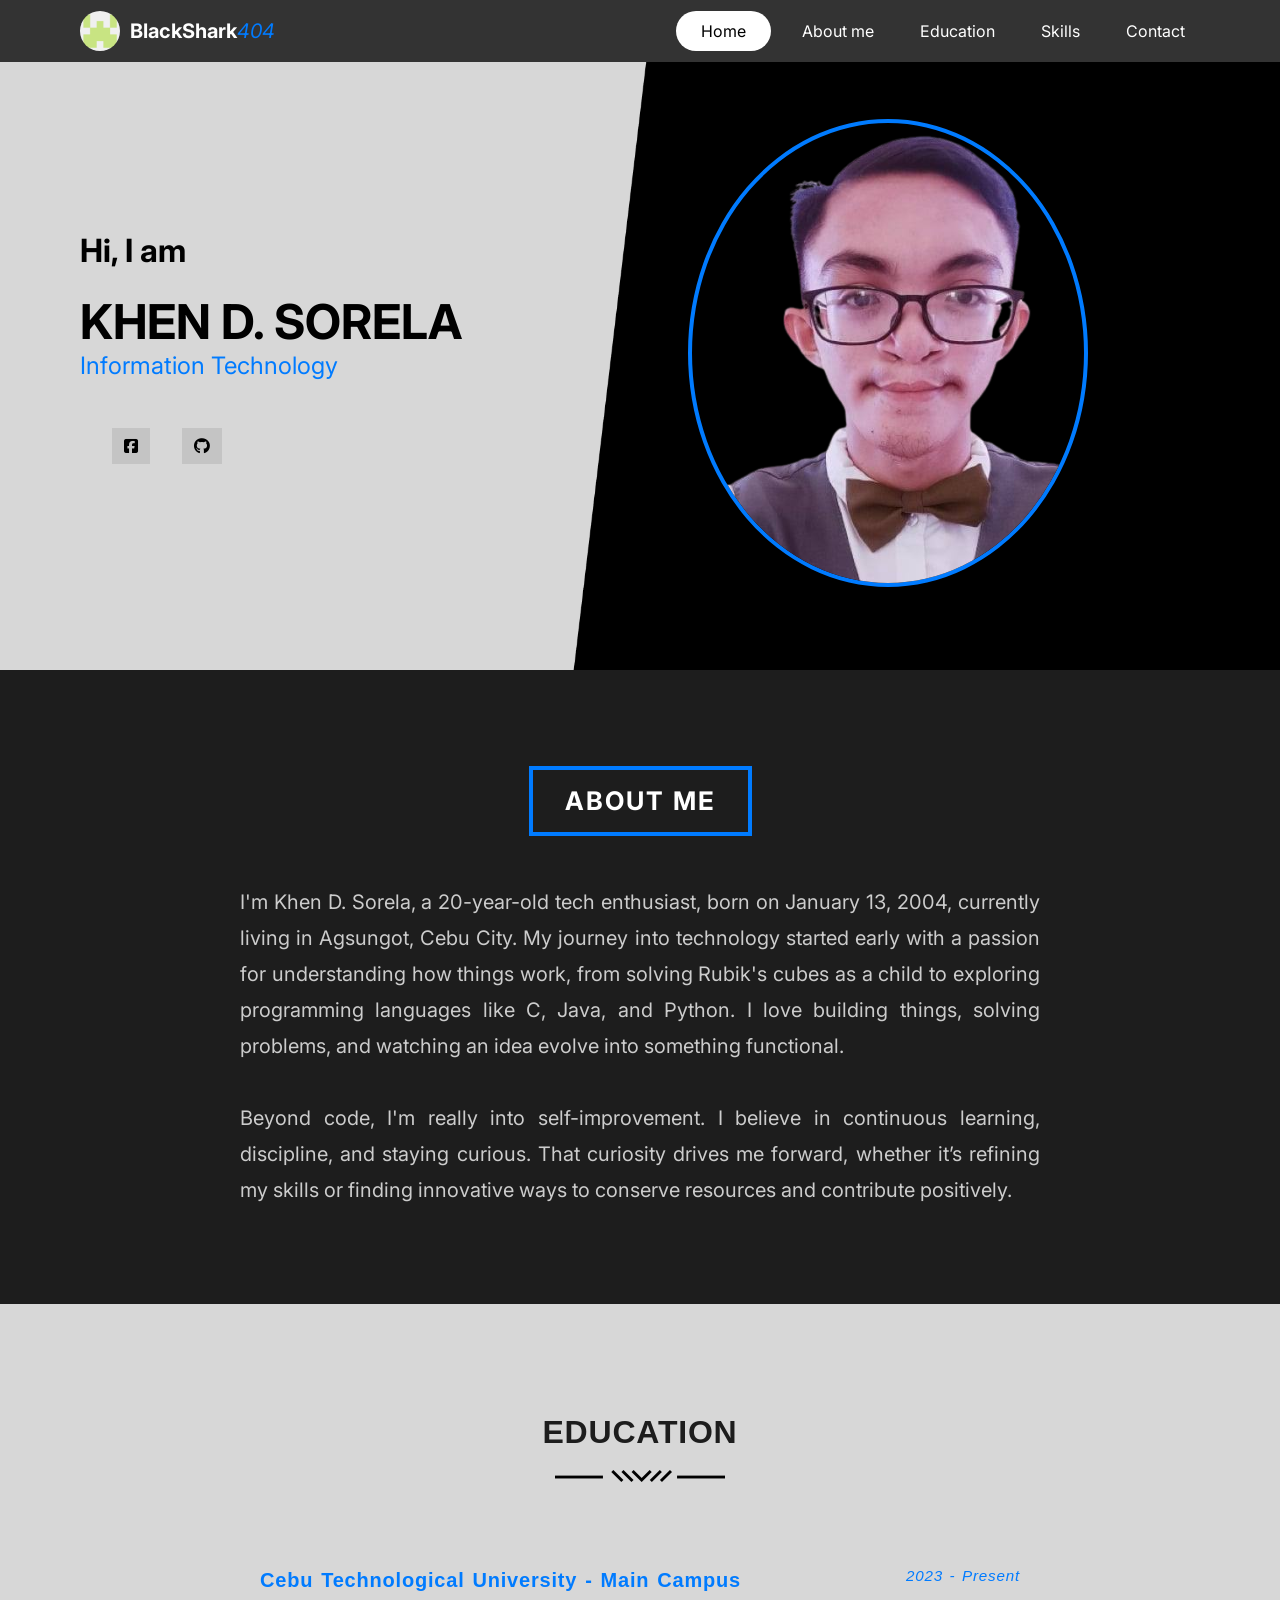
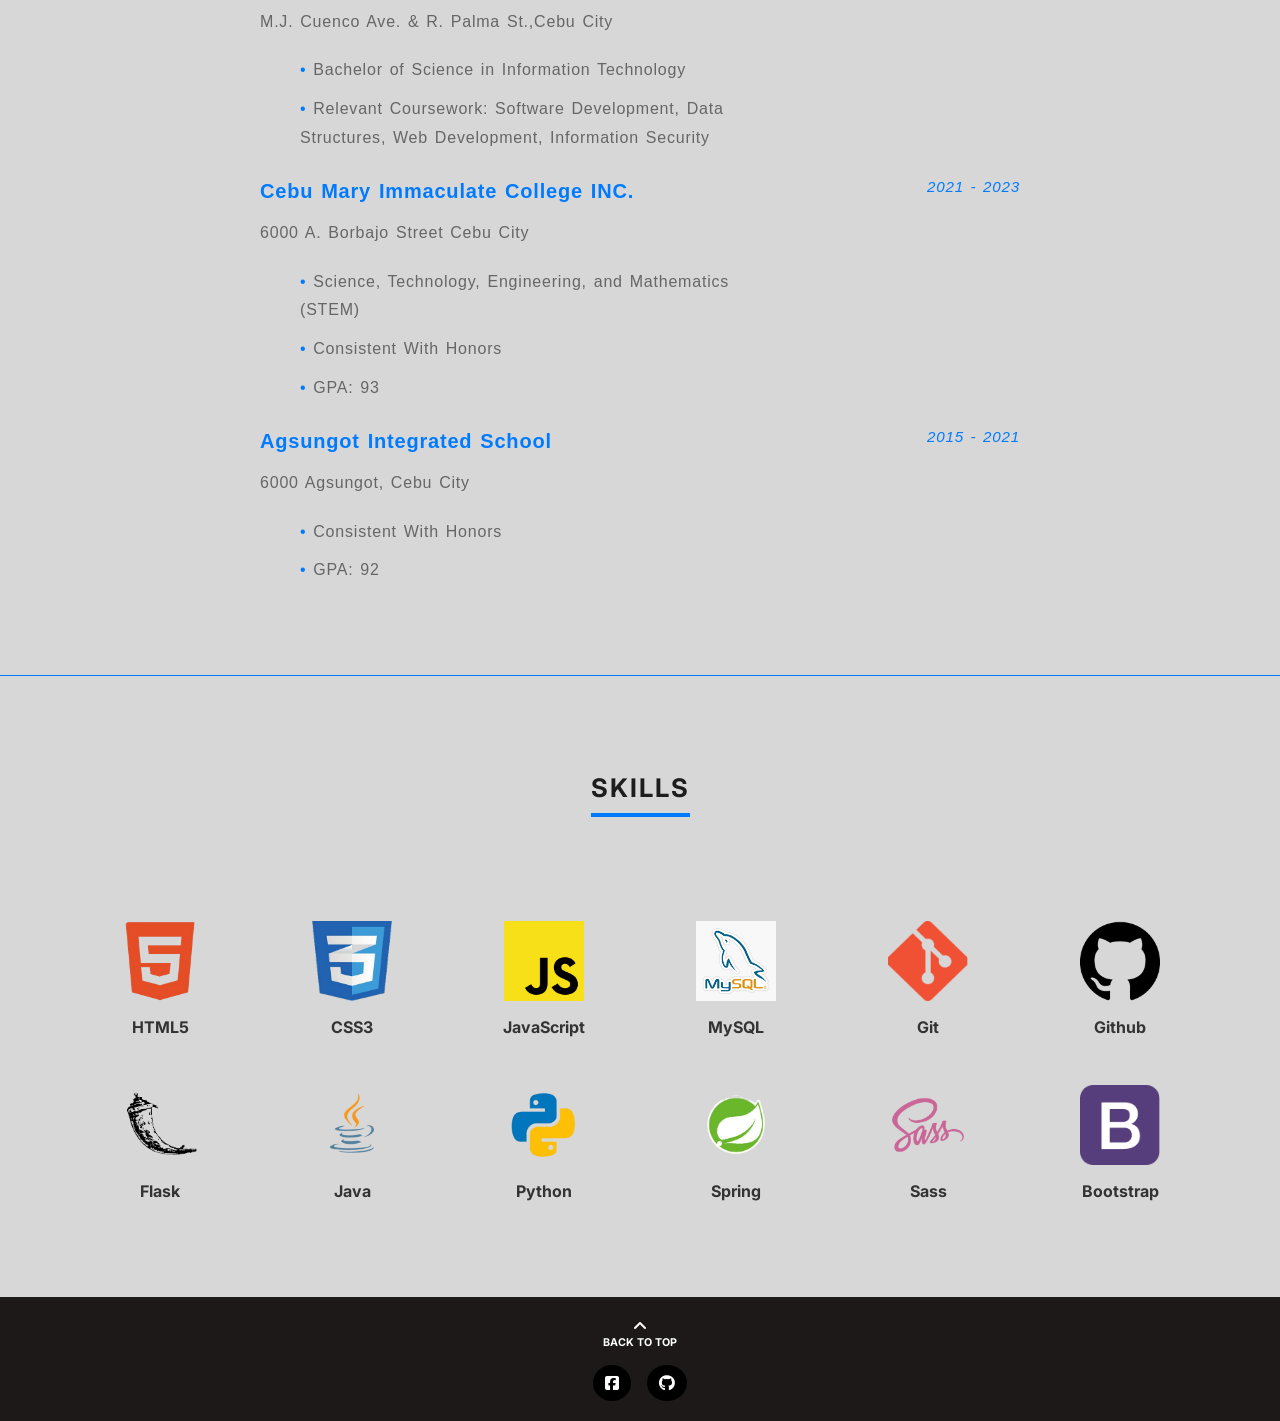
==== commit e5c8a073: "Add files via upload" ====
--- a/index.html
+++ b/index.html
@@ -4,7 +4,7 @@
     <meta charset="UTF-8" />
     <meta name="viewport" content="width=device-width, initial-scale=1.0" />
     <title>Midterm Exam</title>
-    <link rel="stylesheet" href="/style.css" />
+    <link rel="stylesheet" href="/styles/style.css" />
     <link
       rel="stylesheet"
       href="https://cdnjs.cloudflare.com/ajax/libs/font-awesome/6.6.0/css/all.min.css"
@@ -12,14 +12,14 @@
       crossorigin="anonymous"
       referrerpolicy="no-referrer"
     />
-    <script src="/Midterm-Exam/navbar.js"></script>
+    <script src="/styles/navbar.js"></script>
   </head>
   <body>
     <header>
       <nav class="container navbar">
         <div class="logo-container">
           <img
-            src="/Midterm-Exam/assets/images/github_profile.png"
+            src="/images/github_profile.png"
             alt="logo"
             class="logo"
           />
@@ -39,7 +39,7 @@
     <main>
       <section class="hero" id="home">
         <div class="bg-img">
-          <img src="/Midterm-Exam/assets/images/bg.png" alt="" />
+          <img src="/images/bg.png" alt="" />
         </div>
         <div class="hero-top container">
           <div class="content">
@@ -61,7 +61,7 @@
 
           <div class="person-img">
             <img
-              src="/Midterm-Exam/assets/images/formal-profile.png"
+              src="/images/formal-profile.png"
               alt="Person"
             />
           </div>
@@ -91,7 +91,7 @@
           <div class="centered-container">
             <h2 class="center-text">Education</h2>
             <img
-              src="/Midterm-Exam/assets/icons/separator-black 1.png"
+              src="/icons/separator-black 1.png"
               alt="separator"
             />
           </div>
@@ -137,64 +137,64 @@
         </div>
         <div class="grid-skills">
           <div class="grid-item">
-            <img src="/Midterm-Exam/assets/icons/html-icon.png" alt="HTML5" />
+            <img src="/icons/html-icon.png" alt="HTML5" />
             <h6>HTML5</h6>
           </div>
           <div class="grid-item">
-            <img src="/Midterm-Exam/assets/icons/css-icon.png" alt="CSS3" />
+            <img src="/icons/css-icon.png" alt="CSS3" />
             <h6>CSS3</h6>
           </div>
           <div class="grid-item">
             <img
-              src="/Midterm-Exam/assets/icons/javascript-icon.png"
+              src="/icons/javascript-icon.png"
               alt="JavaScript"
             />
             <h6>JavaScript</h6>
           </div>
           <div class="grid-item">
-            <img src="/Midterm-Exam/assets/icons/mysql-icon.jpg" alt="MySQL" />
+            <img src="/icons/mysql-icon.jpg" alt="MySQL" />
             <h6>MySQL</h6>
           </div>
           <div class="grid-item">
-            <img src="/Midterm-Exam/assets/icons/git-icon.png" alt="Git" />
+            <img src="/icons/git-icon.png" alt="Git" />
             <h6>Git</h6>
           </div>
           <div class="grid-item">
             <img
-              src="/Midterm-Exam/assets/icons/github-icon.png"
+              src="/icons/github-icon.png"
               alt="Github"
             />
             <h6>Github</h6>
           </div>
           <div class="grid-item">
-            <img src="/Midterm-Exam/assets/icons/flask-icon.png" alt="Flask" />
+            <img src="/icons/flask-icon.png" alt="Flask" />
             <h6>Flask</h6>
           </div>
           <div class="grid-item">
-            <img src="/Midterm-Exam/assets/icons/java-icon.png" alt="Java" />
+            <img src="/icons/java-icon.png" alt="Java" />
             <h6>Java</h6>
           </div>
           <div class="grid-item">
             <img
-              src="/Midterm-Exam/assets/icons/python-icon.png"
+              src="/icons/python-icon.png"
               alt="Python"
             />
             <h6>Python</h6>
           </div>
           <div class="grid-item">
             <img
-              src="/Midterm-Exam/assets/icons/spring-icon.png"
+              src="/icons/spring-icon.png"
               alt="Spring"
             />
             <h6>Spring</h6>
           </div>
           <div class="grid-item">
-            <img src="/Midterm-Exam/assets/icons/sass-icon.png" alt="Sass" />
+            <img src="/icons/sass-icon.png" alt="Sass" />
             <h6>Sass</h6>
           </div>
           <div class="grid-item">
             <img
-              src="/Midterm-Exam/assets/icons/bootstrap-icon.png"
+              src="/icons/bootstrap-icon.png"
               alt="Bootstrap"
             />
             <h6>Bootstrap</h6>
--- a/styles/style.css
+++ b/styles/style.css
@@ -0,0 +1,425 @@
+@import url('https://fonts.googleapis.com/css2?family=Inter:ital,opsz,wght@0,14..32,100..900;1,14..32,100..900&display=swap');
+
+*{
+    margin: 0;
+    padding: 0;
+    list-style: none;
+    text-decoration: none;
+    box-sizing: border-box;
+}
+
+html {
+  scroll-behavior: smooth;
+}
+
+body {
+    font-family: "Inter", sans-serif;
+    background-color:#d7d7d7;
+}
+
+h2 {
+  font-size: 1.6rem;
+  text-transform: uppercase;
+  transition: transform 0.4s ease, color 0.4s ease; 
+}
+
+h2:hover {
+  transform: scale(1.1);
+  color: #007bff; 
+}
+
+
+header {
+  position: fixed;
+  top: 0;
+  width: 100%;
+  z-index: 1000;
+  background-color: #333; 
+  padding: 11px;
+}
+
+.container{
+  width: min(90%,1120px);
+  margin-inline: auto;
+}
+
+.navbar{
+  display: flex;
+  justify-content: space-between;
+  align-items: center;
+}
+
+.navbar h3 {
+  color: white;
+  font-size: 20px;
+  margin-left: 10px;
+}
+
+.navbar span {
+  color: #007bff;
+  font-size: 20px;
+}
+
+.navbar .logo{
+  width: 2.5rem;
+  height: 2.5rem ;
+  cursor: pointer;
+  border-radius: 50%;
+  object-fit: cover;
+}
+
+.logo-container {
+  display: flex; 
+  align-items: center; 
+}
+
+.nav-links{
+  height: 100%;
+  display: flex;
+  justify-content: center;
+  align-items: center;  
+  gap: 1em;
+  margin-left: 12rem;
+}
+
+.nav-links li{
+  list-style: none;
+}
+
+.nav-links li a{
+  text-decoration: none;
+  color: #fff;
+  font-size: 1rem;
+  font-weight: 400;
+  line-height: 1rem;
+  transition: background-color 0.3s ease, color 0.3s ease;
+  padding: 10px 15px; 
+  border-radius: 20px; 
+}
+
+.nav-links li a:hover {
+  background-color: #fff; 
+  color: black;
+}
+
+.nav-links li a:focus {
+  background-color: #fff;
+  color: black;
+}
+
+.nav-links .active{
+  text-decoration: none;
+  background-color: #fff;
+  color: black;
+  border: none;
+  padding: 10px 25px;
+  border-radius: 20px;
+  font-size: 1rem;
+  font-weight: 400;
+  line-height: 1rem;
+  cursor: pointer;
+}
+
+.hero{
+  margin-top: 2.125rem;
+  display: flex;
+  flex-direction: column;
+  margin-top: 103px;
+}
+
+.hero-top{
+  display: flex;
+  align-items: center;
+  justify-content: space-between;
+}
+
+.bg-img img{
+  width: 59%;
+  height: 105vh;
+  position: absolute;
+  right: 0;
+  top: 0;
+  z-index: -1;
+}
+
+.hero-top .content{
+  display: flex;
+  flex-direction: column;
+  gap: 3rem;
+}
+
+.info h1{
+  margin-bottom: 1.375rem;
+  font-size: 2rem;
+  font-weight: 700;
+}
+
+.info h2{
+  font-size: 3rem;
+  font-weight: 700;
+}
+
+.info h6{
+  font-size: 1.5rem;
+  font-weight: 400;
+  color: #007bff;
+}
+
+.person-img img {
+  margin-right: 7rem;
+  margin-top: 1rem;
+  width: 400px;
+  height: 468px;
+  border-radius: 60%;
+  border: 4px solid #007bff;
+  box-shadow: 0 10px 20px rgba(0, 0, 0, 0.1);
+  transition: transform 0.5s ease, box-shadow 0.5s ease;
+}
+
+.person-img img:hover {
+  transform: scale(1.05) rotate(5deg); 
+  box-shadow: 0 15px 25px rgba(0, 0, 0, 0.3);
+}
+
+
+.contact-me {
+  display: flex;
+  justify-content: center;
+  gap: 2rem;
+  margin-right: 13rem;
+}
+
+.contact-me a {
+  text-decoration: none;
+  color: black;
+}
+
+.contact-me i {
+  background-color: #C4C4C4;
+  padding: 0.625rem .75rem;
+  transition: background-color 0.3s ease, transform 0.3s ease;
+}
+
+.contact-me i:hover {
+  background-color: #000; 
+  color: #fff; 
+  transform: scale(1.2); 
+}
+
+.about-me {
+  width: 100%;
+  min-height: 60vh;
+  color: #f1f1f1; 
+  background-color: #1d1d1d; 
+  display: flex;
+  flex-direction: column;
+  justify-content: center;
+  align-items: center;
+  padding: 6rem 5rem; 
+  margin-top: 79px;
+  text-align: center;
+  line-height: 1.8; 
+}
+
+.about-me h2 {
+  color: #ffffff; 
+  letter-spacing: 2px;
+  border: 4px solid #007bff;
+  padding: 0.5rem 2rem;
+  margin-bottom: 3rem;
+}
+
+.about-me p {
+  font-size: 1.25rem;
+  max-width: 800px;
+  margin-bottom: 0;
+  color: #cccccc;
+  text-align: justify;
+}
+
+.education-sec {
+  width: 100%;
+  margin: 5rem 0;
+  color: #333;  
+}
+
+.eduction-container h4 {
+  color: #007bff; /* Matching blue for titles */
+}
+
+.eduction-container p, .eduction-container ul {
+  color: #666; /* Slightly lighter grey for text */
+}
+
+.eduction-container {
+  text-align: left;
+  padding: 20px;
+  line-height: 1.8;
+  word-spacing: 0.1rem;
+  letter-spacing: 0.05rem;
+  font-family: 'Arial', sans-serif;
+  max-width: 800px;
+  margin: 0 auto;
+}
+
+.centered-container {
+  display: flex;
+  flex-direction: column; 
+  justify-content: center;
+  align-items: center;    
+  text-align: center;
+  margin-bottom: 5rem;
+}
+
+.centered-container h2 {
+  margin-bottom: 0.5rem;
+}
+
+.center-text {
+  text-align: center;
+  margin-bottom: 30px;
+  font-size: 2rem;
+  font-weight: bold;
+  color: #1d1d1d;
+}
+
+.content-left h4 {
+  font-size: 1.25rem;
+  font-weight: bold;
+  margin-bottom: 10px;
+}
+
+.content-left p,
+.content-left ul {
+  font-size: 1rem;
+  margin-bottom: 20px;
+}
+
+.content-left ul {
+  list-style-type: disc; 
+  padding-left: 40px; 
+  margin-left: 0;
+}
+
+.content-left ul li {
+  list-style: none;
+  margin-bottom: 10px;
+}
+
+.content-left ul li::before {
+  content: "• "; 
+  color: #007bff; 
+}
+
+span {
+  float: right;
+  font-weight: normal;
+  font-style: italic;
+  font-size: 0.95rem;
+}
+
+hr {
+  height: 1px; 
+  background-color: #007bff; 
+  border: none; 
+  margin: 50px 0;
+}
+
+.skills {
+  margin-top: 6rem;
+  margin-bottom: 6rem;
+  display: flex;
+  flex-direction: column;
+  align-items: center;
+  gap: 3rem;
+}
+
+.header-info h2 {
+  letter-spacing: 2px;
+  color: #1d1d1d;
+  text-transform: uppercase;
+  border-bottom: 4px solid #007bff;
+  padding-bottom: 10px;
+  margin-bottom: 3.5rem;
+}
+
+.grid-skills {
+  display: grid;
+  grid-template-columns: repeat(auto-fit, minmax(150px, 1fr));
+  row-gap: 3rem;
+  column-gap: 2rem;
+  width: 100%;
+  max-width: 1200px;
+}
+
+.grid-item {
+  display: flex;
+  flex-direction: column;
+  gap: 1rem;
+  text-align: center;
+  align-items: center;
+  transition: transform 0.3s ease, background-color 0.3s ease;
+}
+
+.grid-item:hover {
+  transform: scale(1.1);
+}
+
+.grid-item img {
+  width: 80px;
+  height: 80px;
+}
+
+.grid-item h6 {
+  font-size: 1rem;
+  color: #333;
+}
+
+footer a {
+  text-decoration: none;
+  color: #fff;
+  transition: background-color 0.3s ease, transform 0.3s ease;
+}
+
+footer {
+  margin-top: 3rem;
+  background-color: #1c1918;
+  color: #fff;
+  padding: 1.2rem 0;
+  text-align: center; /* Center align text inside the footer */
+}
+
+.scroll-up {
+  display: flex;
+  flex-direction: column;
+  justify-content: center;
+  align-items: center;
+  text-align: center;
+  margin-bottom: 1rem;
+}
+
+.social {
+  display: flex;
+  gap: 1rem;
+  justify-content: center;
+  align-items: center;
+}
+
+.social i {
+  background-color: #000;
+  padding: 0.625rem .75rem;
+  border-radius: 50%;
+  transition: background-color 0.3s ease, transform 0.3s ease;
+}
+
+.social i:hover {
+  background-color: #fff;
+  color: #000;
+  transform: scale(1.2);
+}
+
+footer a:hover {
+  background-color: #000;
+  color: #fff;
+  transform: scale(1.1);
+}
